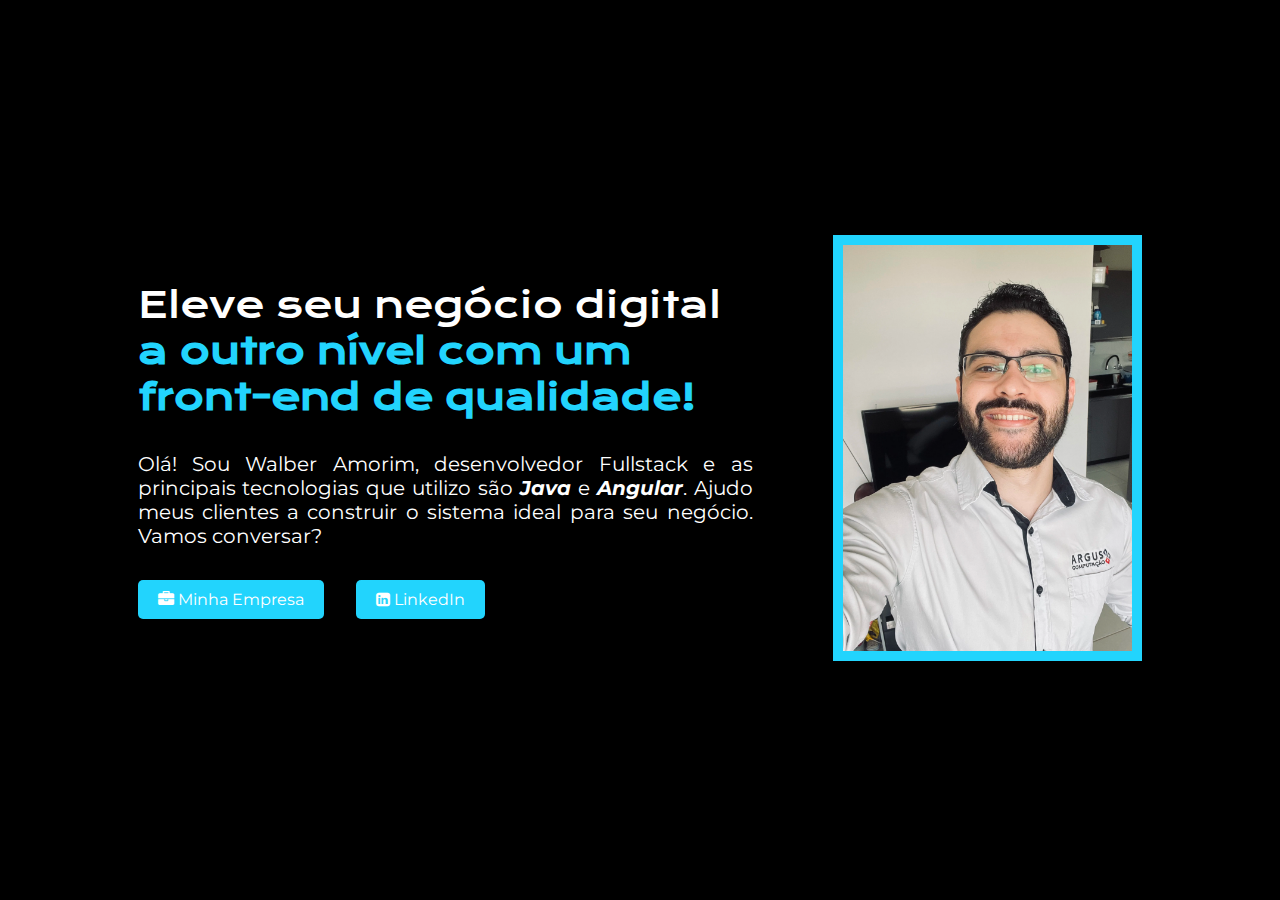
==== index.html @ b171a3f5 "Entrega Inicial" ====
<!DOCTYPE html>
<html lang="en">
<head>
    <meta charset="UTF-8">
    <meta name="viewport" content="width=device-width, initial-scale=1.0">
    <title>Aula 1 - Padrões Web</title>
    <link rel="stylesheet" href="style.css">
    <link rel="stylesheet" href="https://stackpath.bootstrapcdn.com/font-awesome/4.7.0/css/font-awesome.min.css">
        
</head>
<body>
    <header></header>
    <main class="atividade">
        <section class="atividade__conteudo">
            <h1  class="atividade__conteudo__titulo">Eleve seu negócio digital <strong>a outro nível com um front-end de qualidade!</strong></h1>
            <p  class="atividade__conteudo__texto">Olá! Sou Walber Amorim, desenvolvedor Fullstack e as principais tecnologias que utilizo são <b><i>Java</i></b> e <b><i>Angular</i></b>. Ajudo meus clientes a construir o sistema ideal para seu negócio. Vamos conversar?</p>
            <div class="botoes">
                <a class="atividade__conteudo__links" target="_blank" href="https://www.arguscomputacao.com.br/"><i class="fa fa-briefcase" aria-hidden="true"></i> Minha Empresa</a>
                <a class="atividade__conteudo__links" target="_blank" href="https://www.linkedin.com/in/walber-amorim-948846127/"><i class="fa fa-linkedin-square" aria-hidden="true"></i> LinkedIn</a>
            </div>
        </section>
        <section>
            <img class="imagem" src="imagem.webp" alt="Minha Foto">
        </section>
        
    </main>
    <footer></footer>
</body>
</html>
---- style.css ----
@import url('https://fonts.googleapis.com/css2?family=Krona+One&family=Montserrat:ital,wght@0,100..900;1,100..900&display=swap');

* {
    margin: 0;
    padding: 0;
}

body {
    height: 100%;
    background-color: #000;
    color: #fff;
    box-sizing: border-box;
}

.imagem{
    max-width: 290px;
    border: 10px solid #22d4fd;
    margin-left: 5rem;
/* styling for Pen, unrelated to border-image */
}

.atividade__conteudo {
    display: flex;
    flex-direction: column;
    gap: 2rem;
    width: 615px;
}

.atividade__conteudo__titulo strong {
    color: #22d4fd;
}

.atividade__conteudo__titulo {
    font-size: 36px;
    font-family: "Krona One", sans-serif;
    font-weight: 400;
    font-style: normal;

}

.atividade__conteudo__texto {
    font-size: 20px;
    text-align: justify;
    font-family: "Montserrat", sans-serif;
    font-optical-sizing: auto;
    font-style: normal;
}

main.atividade {
    display: flex;
      justify-content: center; /* Centraliza horizontalmente */
      align-items: center; /* Centraliza verticalmente */
      height: 100vh; /* Altura total da viewport */
}

.botoes{
    display: flex;
    gap: 2rem;
}

a.atividade__conteudo__links {
    display: inline-block;
    padding: 10px 20px;
    font-family: "Montserrat", sans-serif;
    background-color: #22d4fd;
    /* Cor de fundo */
    color: white;
    /* Cor do texto */
    text-align: center;
    /* Alinhar o texto */
    text-decoration: none;
    /* Remover sublinhado */
    border-radius: 5px;
    /* Bordas arredondadas */
    font-size: 16px;
    /* Tamanho da fonte */
    transition: background-color 0.3s ease;
    /* Efeito de transição ao passar o mouse */
}

a.atividade__conteudo__links:hover {
    background-color: #00a7cd;
    /* Cor de fundo ao passar o mouse */
}
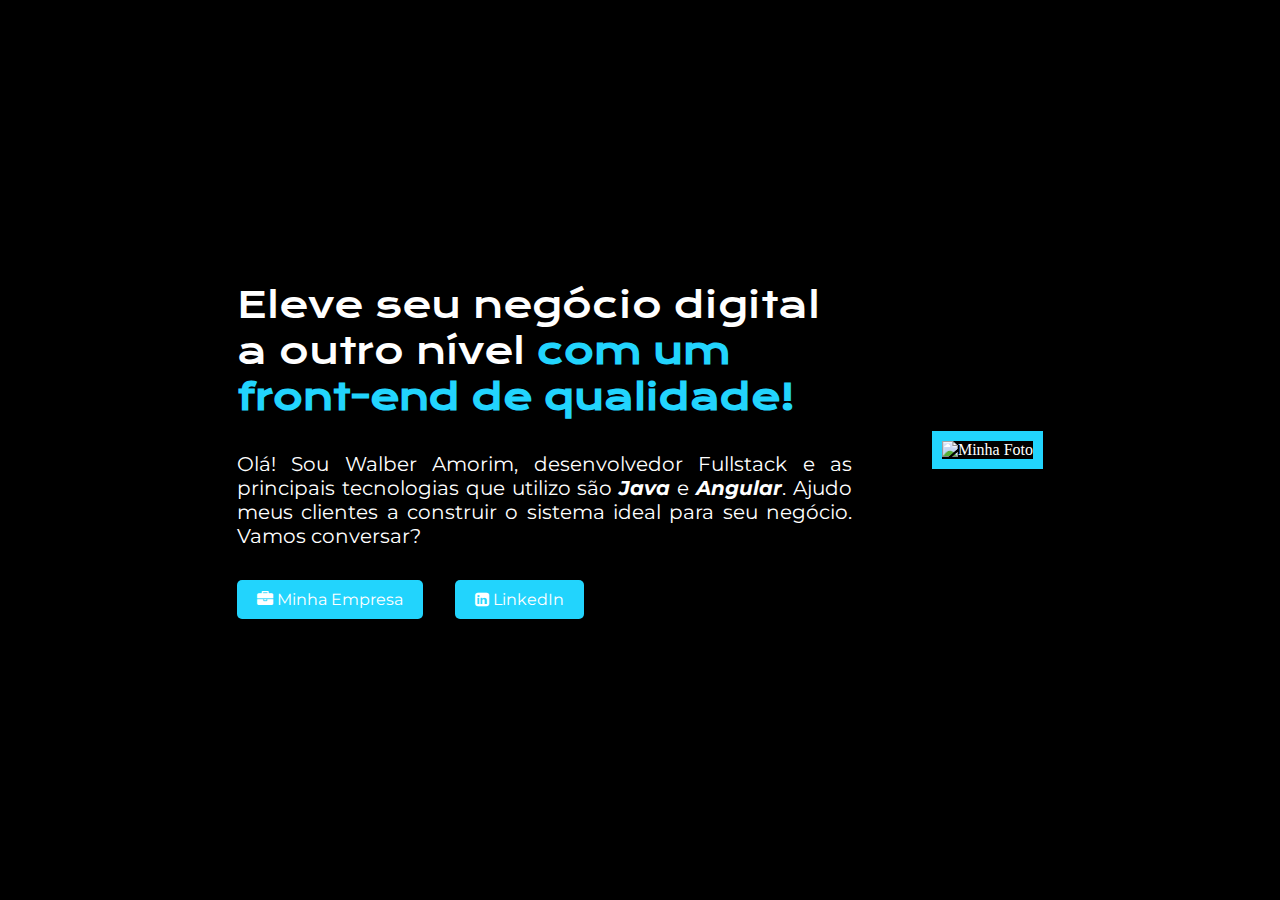
==== commit c48e3cda: "Adaptando imagem online" ====
--- a/index.html
+++ b/index.html
@@ -6,13 +6,13 @@
     <title>Aula 1 - Padrões Web</title>
     <link rel="stylesheet" href="style.css">
     <link rel="stylesheet" href="https://stackpath.bootstrapcdn.com/font-awesome/4.7.0/css/font-awesome.min.css">
-        
+    
 </head>
 <body>
     <header></header>
     <main class="atividade">
         <section class="atividade__conteudo">
-            <h1  class="atividade__conteudo__titulo">Eleve seu negócio digital <strong>a outro nível com um front-end de qualidade!</strong></h1>
+            <h1  class="atividade__conteudo__titulo">Eleve seu negócio digital a outro nível<strong> com um front-end de qualidade!</strong></h1>
             <p  class="atividade__conteudo__texto">Olá! Sou Walber Amorim, desenvolvedor Fullstack e as principais tecnologias que utilizo são <b><i>Java</i></b> e <b><i>Angular</i></b>. Ajudo meus clientes a construir o sistema ideal para seu negócio. Vamos conversar?</p>
             <div class="botoes">
                 <a class="atividade__conteudo__links" target="_blank" href="https://www.arguscomputacao.com.br/"><i class="fa fa-briefcase" aria-hidden="true"></i> Minha Empresa</a>
@@ -20,9 +20,9 @@
             </div>
         </section>
         <section>
-            <img class="imagem" src="imagem.webp" alt="Minha Foto">
+            <img class="imagem" src="https://i.imgur.com/Huj9i20.jpeg" alt="Minha Foto">
         </section>
-        
+
     </main>
     <footer></footer>
 </body>
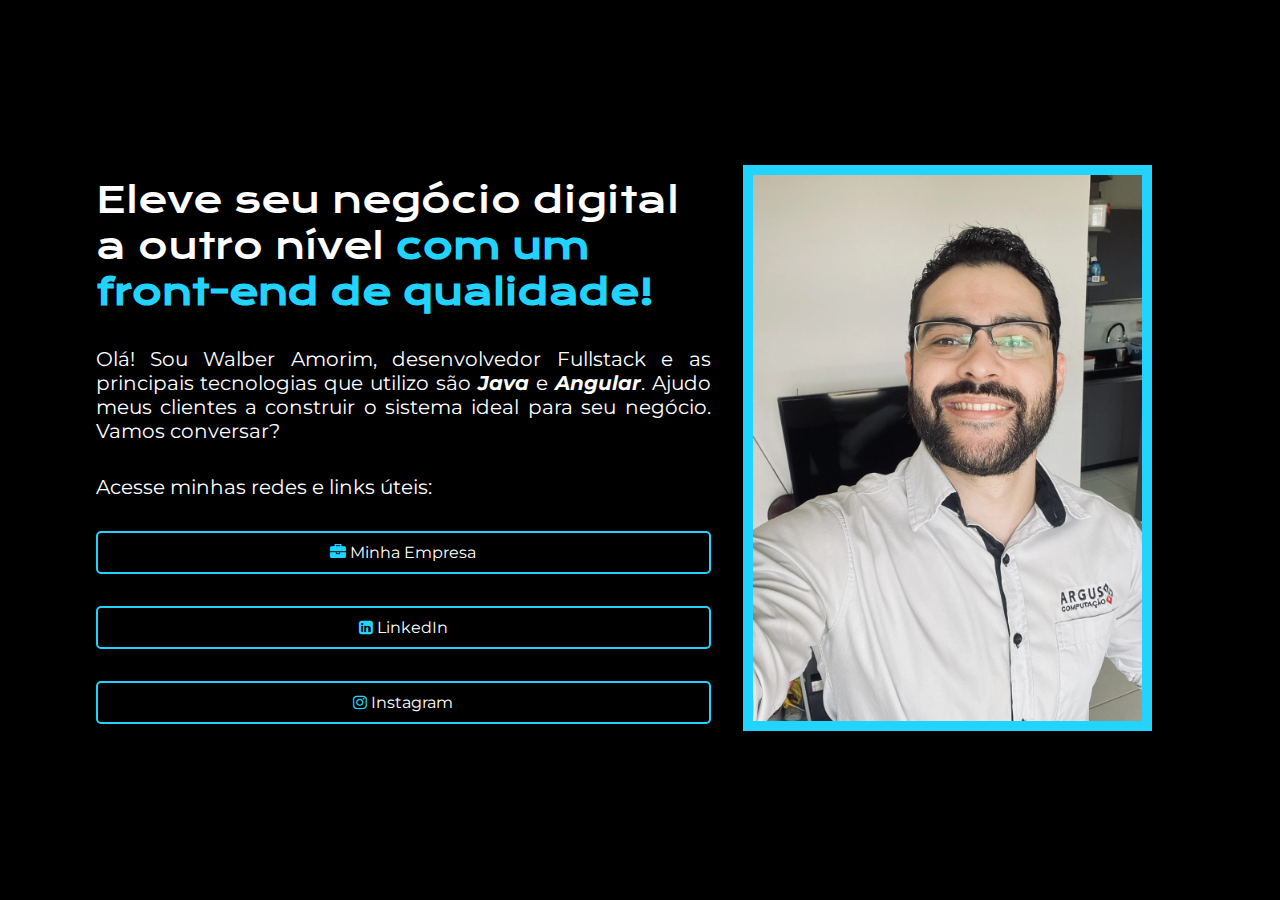
==== commit 833fdd21: "Mudanças solicitadas na atividade 2" ====
--- a/index.html
+++ b/index.html
@@ -14,13 +14,15 @@
         <section class="atividade__conteudo">
             <h1  class="atividade__conteudo__titulo">Eleve seu negócio digital a outro nível<strong> com um front-end de qualidade!</strong></h1>
             <p  class="atividade__conteudo__texto">Olá! Sou Walber Amorim, desenvolvedor Fullstack e as principais tecnologias que utilizo são <b><i>Java</i></b> e <b><i>Angular</i></b>. Ajudo meus clientes a construir o sistema ideal para seu negócio. Vamos conversar?</p>
+            <p class="atividade__conteudo__texto">Acesse minhas redes e links úteis:</p>
             <div class="botoes">
                 <a class="atividade__conteudo__links" target="_blank" href="https://www.arguscomputacao.com.br/"><i class="fa fa-briefcase" aria-hidden="true"></i> Minha Empresa</a>
                 <a class="atividade__conteudo__links" target="_blank" href="https://www.linkedin.com/in/walber-amorim-948846127/"><i class="fa fa-linkedin-square" aria-hidden="true"></i> LinkedIn</a>
+                <a class="atividade__conteudo__links" target="_blank" href="https://www.instagram.com/walber.a.amorim/profilecard/?igsh=NjVmOGQydjVnaHd1"><i class="fa fa-instagram" aria-hidden="true"></i> Instagram</a>
             </div>
         </section>
         <section>
-            <img class="imagem" src="https://i.imgur.com/Huj9i20.jpeg" alt="Minha Foto">
+            <img class="imagem" src="imagem.jpg" alt="Minha Foto">
         </section>
 
     </main>
--- a/style.css
+++ b/style.css
@@ -13,9 +13,10 @@
 }
 
 .imagem{
-    max-width: 290px;
+    max-width: 390px;
     border: 10px solid #22d4fd;
-    margin-left: 5rem;
+    margin-left: 2rem;
+    margin-right: 2rem;
 /* styling for Pen, unrelated to border-image */
 }
 
@@ -56,13 +57,18 @@
 .botoes{
     display: flex;
     gap: 2rem;
+    flex-direction: column;
 }
 
 a.atividade__conteudo__links {
     display: inline-block;
     padding: 10px 20px;
     font-family: "Montserrat", sans-serif;
-    background-color: #22d4fd;
+    background-color: #000;
+    border-color: #22d4fd;
+    border-width: 2px;
+    border-style: solid;
+
     /* Cor de fundo */
     color: white;
     /* Cor do texto */
@@ -78,6 +84,10 @@
     /* Efeito de transição ao passar o mouse */
 }
 
+.atividade__conteudo__links .fa{
+    color:#22d4fd
+}
+
 a.atividade__conteudo__links:hover {
     background-color: #00a7cd;
     /* Cor de fundo ao passar o mouse */
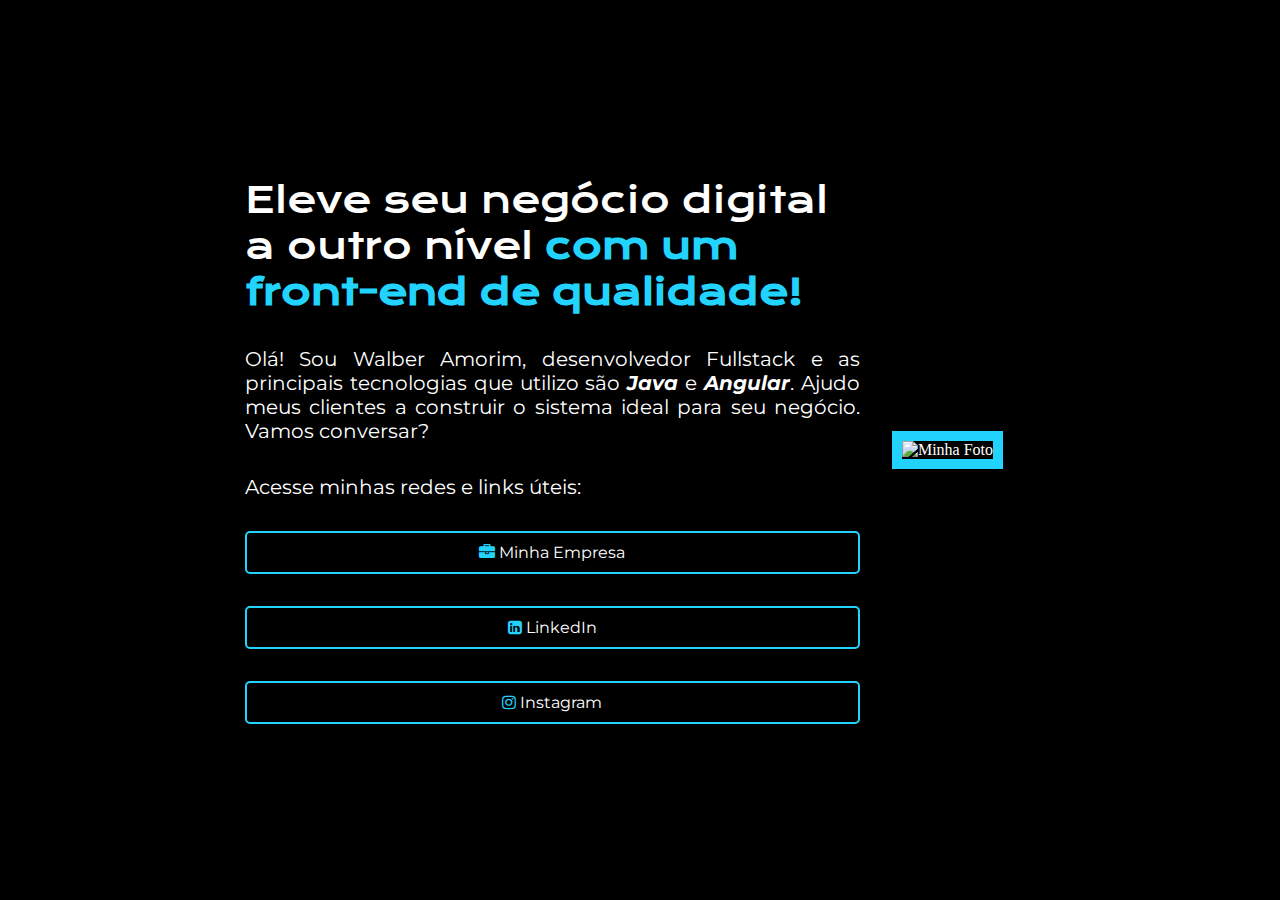
==== commit 635abfbb: "Update index.html" ====
--- a/index.html
+++ b/index.html
@@ -22,10 +22,10 @@
             </div>
         </section>
         <section>
-            <img class="imagem" src="imagem.jpg" alt="Minha Foto">
+            <img class="imagem" src="https://i.imgur.com/Huj9i20.jpeg" alt="Minha Foto">
         </section>
 
     </main>
     <footer></footer>
 </body>
-</html>+</html>
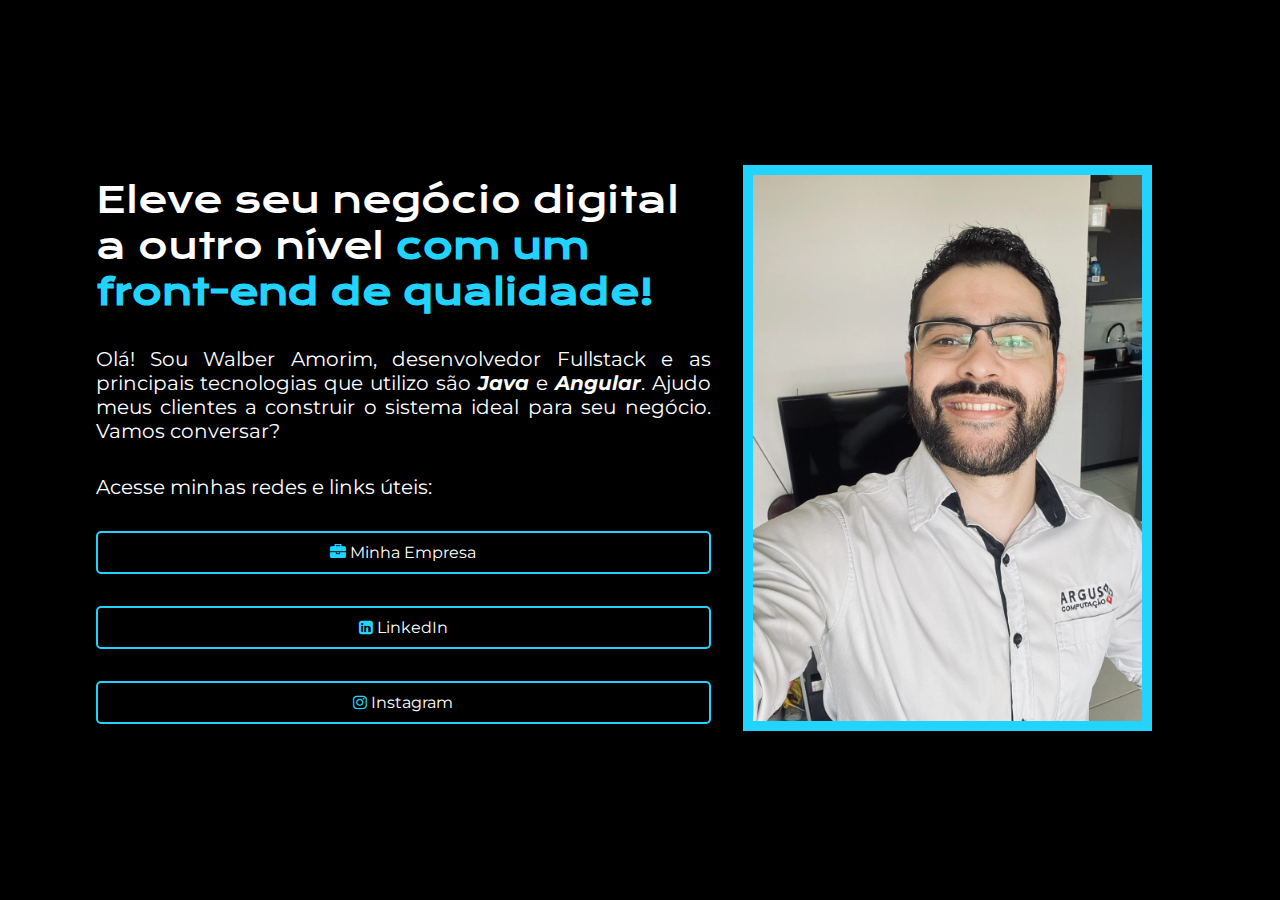
==== commit 68d1c441: "Fazendo divisao de pastas" ====
--- a/index.html
+++ b/index.html
@@ -4,7 +4,7 @@
     <meta charset="UTF-8">
     <meta name="viewport" content="width=device-width, initial-scale=1.0">
     <title>Aula 1 - Padrões Web</title>
-    <link rel="stylesheet" href="style.css">
+    <link rel="stylesheet" href="css/style.css">
     <link rel="stylesheet" href="https://stackpath.bootstrapcdn.com/font-awesome/4.7.0/css/font-awesome.min.css">
     
 </head>
@@ -22,10 +22,10 @@
             </div>
         </section>
         <section>
-            <img class="imagem" src="https://i.imgur.com/Huj9i20.jpeg" alt="Minha Foto">
+            <img class="imagem" src="assets/imagem.jpg" alt="Minha Foto">
         </section>
 
     </main>
     <footer></footer>
 </body>
-</html>
+</html>--- a/css/style.css
+++ b/css/style.css
@@ -0,0 +1,94 @@
+@import url('https://fonts.googleapis.com/css2?family=Krona+One&family=Montserrat:ital,wght@0,100..900;1,100..900&display=swap');
+
+* {
+    margin: 0;
+    padding: 0;
+}
+
+body {
+    height: 100%;
+    background-color: #000;
+    color: #fff;
+    box-sizing: border-box;
+}
+
+.imagem{
+    max-width: 390px;
+    border: 10px solid #22d4fd;
+    margin-left: 2rem;
+    margin-right: 2rem;
+/* styling for Pen, unrelated to border-image */
+}
+
+.atividade__conteudo {
+    display: flex;
+    flex-direction: column;
+    gap: 2rem;
+    width: 615px;
+}
+
+.atividade__conteudo__titulo strong {
+    color: #22d4fd;
+}
+
+.atividade__conteudo__titulo {
+    font-size: 36px;
+    font-family: "Krona One", sans-serif;
+    font-weight: 400;
+    font-style: normal;
+
+}
+
+.atividade__conteudo__texto {
+    font-size: 20px;
+    text-align: justify;
+    font-family: "Montserrat", sans-serif;
+    font-optical-sizing: auto;
+    font-style: normal;
+}
+
+main.atividade {
+    display: flex;
+      justify-content: center; /* Centraliza horizontalmente */
+      align-items: center; /* Centraliza verticalmente */
+      height: 100vh; /* Altura total da viewport */
+}
+
+.botoes{
+    display: flex;
+    gap: 2rem;
+    flex-direction: column;
+}
+
+a.atividade__conteudo__links {
+    display: inline-block;
+    padding: 10px 20px;
+    font-family: "Montserrat", sans-serif;
+    background-color: #000;
+    border-color: #22d4fd;
+    border-width: 2px;
+    border-style: solid;
+
+    /* Cor de fundo */
+    color: white;
+    /* Cor do texto */
+    text-align: center;
+    /* Alinhar o texto */
+    text-decoration: none;
+    /* Remover sublinhado */
+    border-radius: 5px;
+    /* Bordas arredondadas */
+    font-size: 16px;
+    /* Tamanho da fonte */
+    transition: background-color 0.3s ease;
+    /* Efeito de transição ao passar o mouse */
+}
+
+.atividade__conteudo__links .fa{
+    color:#22d4fd
+}
+
+a.atividade__conteudo__links:hover {
+    background-color: #00a7cd;
+    /* Cor de fundo ao passar o mouse */
+}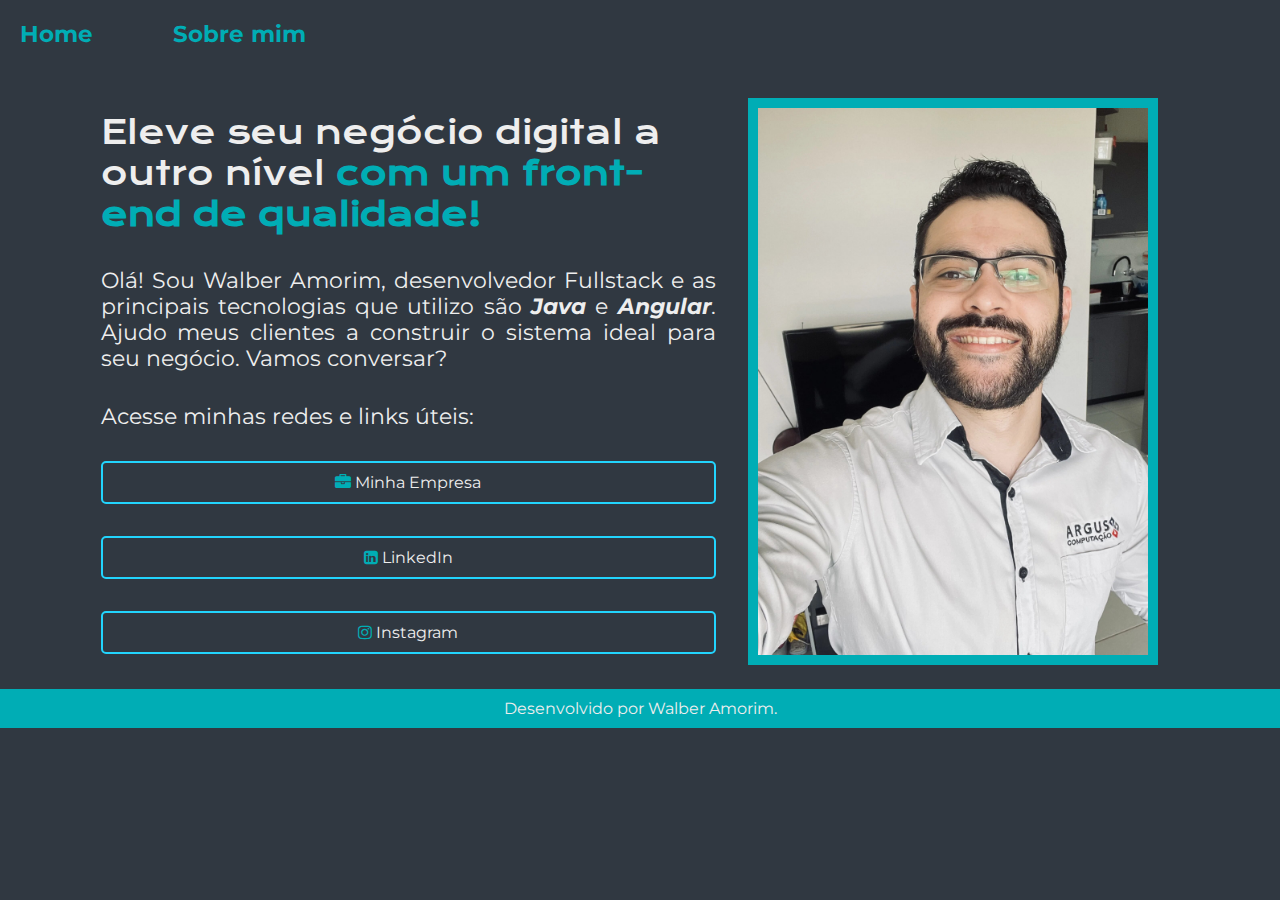
==== commit 37d98639: "Mudanças da atividade 3" ====
--- a/index.html
+++ b/index.html
@@ -1,15 +1,20 @@
 <!DOCTYPE html>
-<html lang="en">
+<html lang="pt-BR">
 <head>
     <meta charset="UTF-8">
     <meta name="viewport" content="width=device-width, initial-scale=1.0">
-    <title>Aula 1 - Padrões Web</title>
+    <title>Home - Atividade Padrões Web</title>
     <link rel="stylesheet" href="css/style.css">
     <link rel="stylesheet" href="https://stackpath.bootstrapcdn.com/font-awesome/4.7.0/css/font-awesome.min.css">
     
 </head>
 <body>
-    <header></header>
+    <header class="cabecalho">
+        <nav class="nav__inicio">
+            <a class="nav__inicio__item" href="index.html">Home</a>
+            <a class="nav__inicio__item" href="about.html">Sobre mim</a>
+        </nav>
+    </header>
     <main class="atividade">
         <section class="atividade__conteudo">
             <h1  class="atividade__conteudo__titulo">Eleve seu negócio digital a outro nível<strong> com um front-end de qualidade!</strong></h1>
@@ -26,6 +31,8 @@
         </section>
 
     </main>
-    <footer></footer>
+    <footer class="rodape">
+        <p>Desenvolvido por Walber Amorim.</p>
+    </footer>
 </body>
-</html>+</html>
--- a/css/style.css
+++ b/css/style.css
@@ -1,4 +1,14 @@
 @import url('https://fonts.googleapis.com/css2?family=Krona+One&family=Montserrat:ital,wght@0,100..900;1,100..900&display=swap');
+
+:root {
+    --cor-primaria: #00ADB5;
+    --cor-de-texto: #EEEEEE;
+    --cor-de-fundo: #303841;
+    --cor-hover: #3A4750;
+    --fonte-titulo: "Krona One", sans-serif;
+    --fonte-texto: "Montserrat", sans-serif;
+}
+
 
 * {
     margin: 0;
@@ -7,17 +17,18 @@
 
 body {
     height: 100%;
-    background-color: #000;
-    color: #fff;
+    background-color: var(--cor-de-fundo);
+    color: var(--cor-de-texto);
     box-sizing: border-box;
 }
 
 .imagem{
-    max-width: 390px;
-    border: 10px solid #22d4fd;
+    width: clamp(150px, 35vw, 390px); 
+    height: auto;
+    /* max-width: 390px; */
+    border: 10px solid var(--cor-primaria);
     margin-left: 2rem;
     margin-right: 2rem;
-/* styling for Pen, unrelated to border-image */
 }
 
 .atividade__conteudo {
@@ -25,24 +36,27 @@
     flex-direction: column;
     gap: 2rem;
     width: 615px;
+    margin-left: 10px;
 }
 
 .atividade__conteudo__titulo strong {
-    color: #22d4fd;
+    color: var(--cor-primaria);
 }
 
 .atividade__conteudo__titulo {
-    font-size: 36px;
-    font-family: "Krona One", sans-serif;
+    font-size: clamp(1rem, 2.5vw, 3rem);
+    /* font-size: 36px; */
+    font-family: var(--fonte-titulo);
     font-weight: 400;
     font-style: normal;
 
 }
 
 .atividade__conteudo__texto {
-    font-size: 20px;
+    font-size: clamp(0.5rem, 1.7vw, 2rem);
+    /* font-size: 20px; */
     text-align: justify;
-    font-family: "Montserrat", sans-serif;
+    font-family: var(--fonte-texto);
     font-optical-sizing: auto;
     font-style: normal;
 }
@@ -51,7 +65,7 @@
     display: flex;
       justify-content: center; /* Centraliza horizontalmente */
       align-items: center; /* Centraliza verticalmente */
-      height: 100vh; /* Altura total da viewport */
+      height: 100%;
 }
 
 .botoes{
@@ -63,14 +77,14 @@
 a.atividade__conteudo__links {
     display: inline-block;
     padding: 10px 20px;
-    font-family: "Montserrat", sans-serif;
-    background-color: #000;
+    font-family: var(--fonte-texto);
+    background-color: var(--cor-de-fundo);
     border-color: #22d4fd;
     border-width: 2px;
     border-style: solid;
 
     /* Cor de fundo */
-    color: white;
+    color: var(--cor-de-texto);
     /* Cor do texto */
     text-align: center;
     /* Alinhar o texto */
@@ -85,10 +99,46 @@
 }
 
 .atividade__conteudo__links .fa{
-    color:#22d4fd
+    color:var(--cor-primaria);
 }
 
 a.atividade__conteudo__links:hover {
-    background-color: #00a7cd;
+    background-color: var(--cor-hover);
     /* Cor de fundo ao passar o mouse */
+}
+
+.cabecalho{
+    margin-bottom: 30px;
+    display: flex;
+}
+
+.rodape{
+    background-color: var(--cor-primaria);
+    color:var(--cor-de-texto);
+    padding-top: 10px;
+    padding-bottom: 10px;
+    text-align: center;
+    font-family: var(--fonte-texto);
+    margin-top: 20px;
+}
+
+.nav__inicio{
+    min-height: 50px;
+    display: flex;
+    gap: 80px;
+    margin-left: 20px;
+    margin-right: 20px;
+}
+
+.nav__inicio a.nav__inicio__item{
+    color: var(--cor-primaria);
+    text-decoration: none;
+    font-weight: bold;
+    font-family: var(--fonte-texto);
+    height: 100%;
+    text-align: center;
+    vertical-align: middle;
+    margin-top: 20px;
+    margin-bottom: 20px;
+    font-size: clamp(1rem, 1.8vw, 2rem);
 }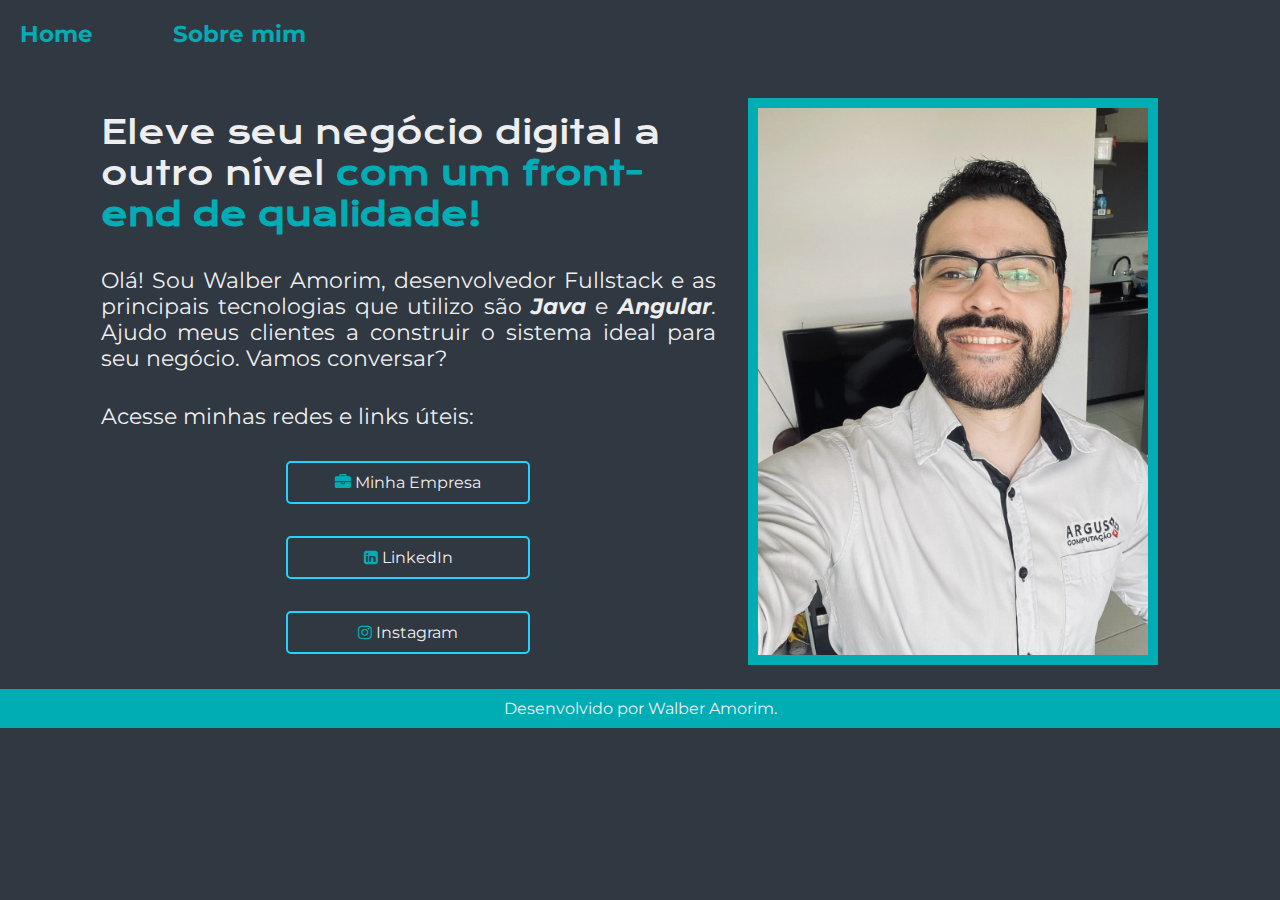
==== commit 072dff9f: "adicionando responsividade" ====
--- a/index.html
+++ b/index.html
@@ -26,7 +26,7 @@
                 <a class="atividade__conteudo__links" target="_blank" href="https://www.instagram.com/walber.a.amorim/profilecard/?igsh=NjVmOGQydjVnaHd1"><i class="fa fa-instagram" aria-hidden="true"></i> Instagram</a>
             </div>
         </section>
-        <section>
+        <section class="sessao-imagem">
             <img class="imagem" src="assets/imagem.jpg" alt="Minha Foto">
         </section>
 
--- a/css/style.css
+++ b/css/style.css
@@ -20,10 +20,13 @@
     background-color: var(--cor-de-fundo);
     color: var(--cor-de-texto);
     box-sizing: border-box;
+    margin: 0;
+    display: flex;
+    flex-direction: column;
 }
 
-.imagem{
-    width: clamp(150px, 35vw, 390px); 
+.imagem {
+    width: clamp(150px, 35vw, 390px);
     height: auto;
     /* max-width: 390px; */
     border: 10px solid var(--cor-primaria);
@@ -53,7 +56,7 @@
 }
 
 .atividade__conteudo__texto {
-    font-size: clamp(0.5rem, 1.7vw, 2rem);
+    font-size: clamp(1rem, 1.7vw, 2rem);
     /* font-size: 20px; */
     text-align: justify;
     font-family: var(--fonte-texto);
@@ -63,12 +66,59 @@
 
 main.atividade {
     display: flex;
-      justify-content: center; /* Centraliza horizontalmente */
-      align-items: center; /* Centraliza verticalmente */
-      height: 100%;
+    justify-content: center;
+    /* Centraliza horizontalmente */
+    align-items: center;
+    /* Centraliza verticalmente */
+    height: 100%;
+    flex: 1;
+    /* Faz o conteúdo principal ocupar o espaço restante */
 }
 
-.botoes{
+@media (max-width: 1200px) {
+    main.atividade {
+        display: flex;
+        flex-direction: column-reverse;
+    }
+
+    .atividade__conteudo {
+        display: flex;
+        flex-direction: column;
+        gap: 1rem;
+        width: 80%;
+        margin-left: 10%;
+        margin-right: 10%;
+    }
+
+    .sessao-imagem {
+        width: 100%;
+    }
+
+    .imagem {
+        border-width: 3px;
+        width: 80%;
+        height: auto;
+        margin-left: 10%;
+        margin-right: 10%;
+        display: block;
+        align-self: center;
+    }
+
+    .cabecalho {
+        flex-direction: column;
+        align-items: center;
+    }
+
+    .atividade__conteudo__titulo {
+        margin-top: 30px;
+    }
+
+    .rodape {
+        margin-top: 40px !important;
+    }
+}
+
+.botoes {
     display: flex;
     gap: 2rem;
     flex-direction: column;
@@ -76,6 +126,10 @@
 
 a.atividade__conteudo__links {
     display: inline-block;
+    max-width: 350px;
+    min-width: 200px;
+    margin-left: auto;
+    margin-right: auto;
     padding: 10px 20px;
     font-family: var(--fonte-texto);
     background-color: var(--cor-de-fundo);
@@ -98,8 +152,8 @@
     /* Efeito de transição ao passar o mouse */
 }
 
-.atividade__conteudo__links .fa{
-    color:var(--cor-primaria);
+.atividade__conteudo__links .fa {
+    color: var(--cor-primaria);
 }
 
 a.atividade__conteudo__links:hover {
@@ -107,14 +161,14 @@
     /* Cor de fundo ao passar o mouse */
 }
 
-.cabecalho{
+.cabecalho {
     margin-bottom: 30px;
     display: flex;
 }
 
-.rodape{
+.rodape {
     background-color: var(--cor-primaria);
-    color:var(--cor-de-texto);
+    color: var(--cor-de-texto);
     padding-top: 10px;
     padding-bottom: 10px;
     text-align: center;
@@ -122,7 +176,7 @@
     margin-top: 20px;
 }
 
-.nav__inicio{
+.nav__inicio {
     min-height: 50px;
     display: flex;
     gap: 80px;
@@ -130,7 +184,7 @@
     margin-right: 20px;
 }
 
-.nav__inicio a.nav__inicio__item{
+.nav__inicio a.nav__inicio__item {
     color: var(--cor-primaria);
     text-decoration: none;
     font-weight: bold;
